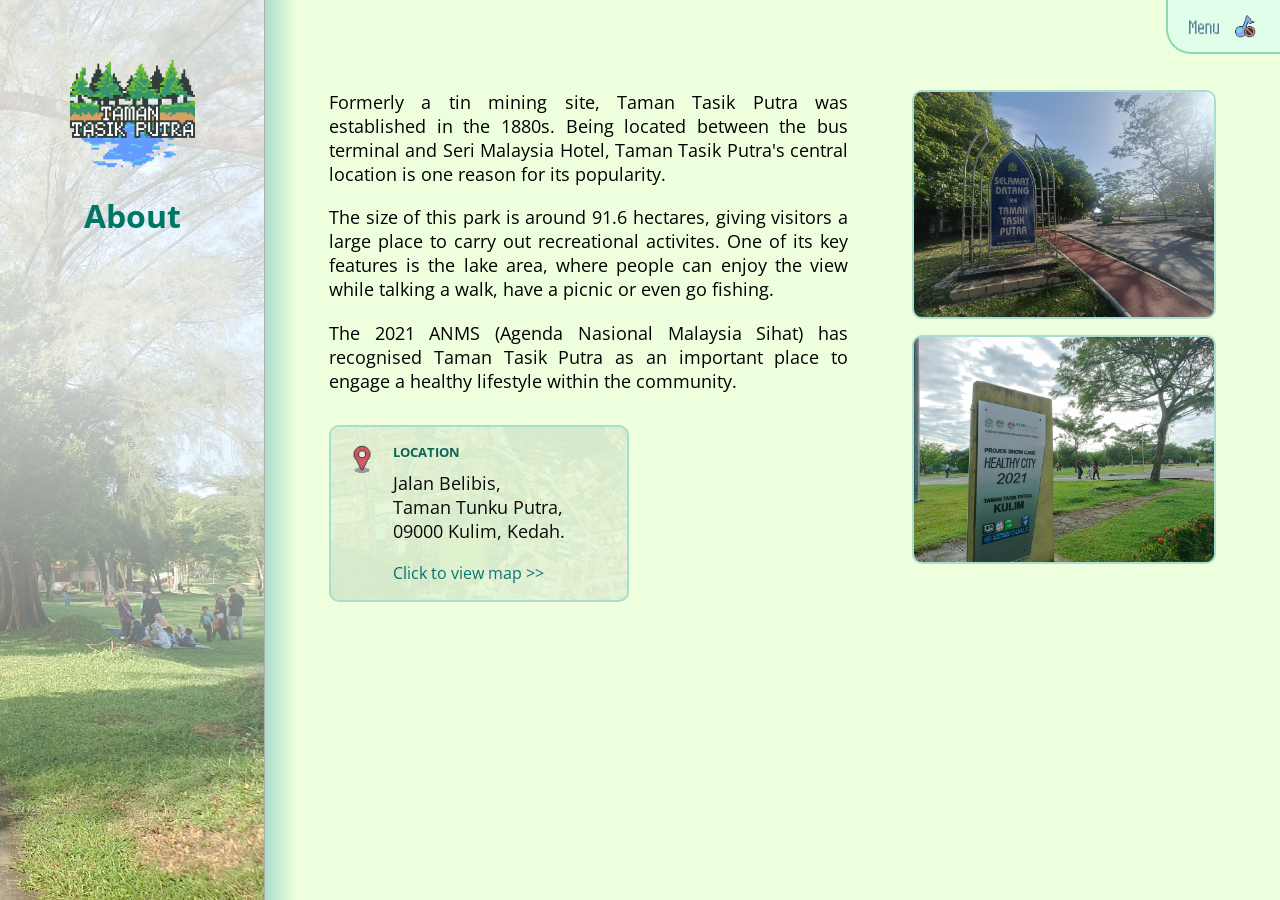
==== about.html @ 137a5755 "Initial commit Add 60 files" ====
<!DOCTYPE HTML>
<html>

    <head>
        <meta charset="UTF-8">
        <meta name="viewport" content="width=device-width, initial-scale=1.0">
        <title>Taman Tasik Putra</title>
        <link rel="stylesheet" href="style.css"/>
    </head>

    <body>
        <nav id="navbar-fixed" class="scrolled">
            <!-- Navbar template will load here -->
        </nav>

        <div class="overlay" id="fac-overlay">
            <span class="overlay-tip">Click the image again to zoom out.</span>
            <!-- Enlarge image -->
            <img id="overlay-image" src="">
        </div>

        <div class="subpage-container">
            <div class="subpage-content">
                <div class="subpage-side-head">
                    <div class="side-title">
                        <a href="index.html"><img src="resources/clipart.gif" alt="Icon"></a>
                        <h1>About</h1>
                    </div>
                </div>
                <div class="subpage-side-text">
                    
                    <div class="about-info">
                        <div class="about-text">
                            <p>Formerly a tin mining site, Taman Tasik Putra was established in the 1880s.
                                Being located between the bus terminal and Seri Malaysia Hotel, Taman Tasik Putra's central location is one reason for its popularity.</p>
                            <p>The size of this park is around 91.6 hectares, giving visitors a large place to carry out recreational activites.
                                One of its key features is the lake area, where people can enjoy the view while talking a walk, have a picnic or even go fishing.</p>
                            <p>The 2021 ANMS (Agenda Nasional Malaysia Sihat) has recognised Taman Tasik Putra as an important place to engage a healthy lifestyle within the community.</p>
                            <div class="location-box">
                                <img class="map thumbnail" src="media/map.png">
                                <img width="30px" height="30px" src="resources/location.png">
                                <div>
                                    <h6 class="location-tag">Location</h6>
                                    <p>Jalan Belibis,<br>Taman Tunku Putra,<br>09000 Kulim, Kedah.</p>
                                    <span class="open-map">Click to view map &gt;&gt;</span>
                                </div>
                            </div>
                        </div>
                        <div class="about-images">
                            <img class="thumbnail" src="media/sce03.jpg">
                            <img class="thumbnail" src="media/sce02.jpg">
                        </div>
                    </div>
                </div>
            </div>
        </div>
        
        <script src="script.js"></script>
    </body>

</html>
---- style.css ----
@font-face {
    font-family: 'Open Sans';
    src: url('resources/OpenSans.ttf') format('truetype'); /* Chrome 4+, Firefox 3.5, Opera 10+, Safari 3—5 */
}

html {
    scroll-behavior: smooth;
    transition-timing-function:cubic-bezier(0.165, 0.84, 0.44, 1);
}

body {
    background: linear-gradient(to right, #0668, #0330), url("media/background2.jpg") no-repeat fixed right/cover;
    margin: 0;
    font-family: 'Open Sans', 'Arial', sans-serif;
}

h2 {
    font-size: 2.5em;
    font-weight: 200;
}

h6 {
    font-size: 0.8em;
    font-weight: 700;
    text-transform: uppercase;
    margin-bottom: 0.8em;
    margin-block-start: 0;
}

p {
    font-size: 1.1em;
    margin-top: 0;
    margin-bottom: 1.1em;
    text-align: justify;
    user-select: auto;
}

a {
    text-decoration: none;
}

button {
    cursor: pointer;
}

.no-scroll {
    overflow: hidden;
}



/* Navigation bar */
.disappear {
    opacity: 0;
    transform: translateX(350px);
}

.tooltip {
    cursor: pointer;
    box-sizing: border-box;
    padding: 0.4em 0.8em;
    width: 300px;
    position: fixed;
    right: 20px;
    top: 80px;
    background-color: #000b;
    border-radius: 8px;
    font-size: 1em;
    box-shadow: 1px 1px 5px 2px #1113;
    opacity: 1;
    transition: 300ms ease;
}

.tooltip p {
    font-size: 0.8em;
    font-weight: 500;
    color: #fff;
    margin: 0.3em;
}

.tooltip img {
    width: 24px;
    transform: translateY(5px);
}

p.hide-message {
    color: #bbb;
    margin-top: 1em;
}

nav {
    z-index: 10;
    display: flex;
    flex-direction: row;
    position: fixed;
    top: 0;
    right: 0;
    padding: 1em;
    user-select: none;
    background-color :#dfe; 
    border-left: 2px solid #7ca;
    border-bottom: 2px solid #7ca;
    border-bottom-left-radius: 25px;
    opacity: 0.8;
    transition: 150ms;
}

nav:hover {
    opacity: 1;
    box-shadow: 0 4px 8px 2px #0006;
}

.links {
    display: flex;
    width: 0;
    flex-direction: row;
    align-items: center;
    gap: 16px;
    padding-right: 0;
    margin-right: 0;
    overflow: hidden;
    transition: 300ms;
}

nav:hover .links {
    width: 510px;
    padding-right: 0.5em;
    margin-right: 1em;
    border-right: 2px solid #7ca;
}

.nav-link {
    display: flex;
    align-items: center;
    position: relative;
    margin: auto 0 auto 0;
}

.nav-link:not(.current):after {
    content: "";
    position: absolute;
    display: block;
    width: 90px; /* must be the same as anchor element */
    height: 2em;
    left: 0;
    top: 50%;
    transform: translateY(-50%) scaleX(0);
    z-index: -1;
    background-color: #bed;
    border-radius: 9px;
    transition: 300ms;
    transform-origin: left;
}

.nav-link:hover::after {
    transform: translateY(-50%) scaleX(1);
}

.nav-link a {
    width: 90px;
    padding: 0;
    text-decoration: none;
    color: #066;
    text-align: center;
    font-size: 0.9em;
    transition: 100ms;
}

.nav-link:not(.current):hover a {
    color: #044;
    font-weight: bold;
    letter-spacing: 1px;
}

.current a {
    font-weight: 700;
    pointer-events: none;
}

.controls {
    display: flex;
    align-items: center;
}

.controls button {
    padding: 0;
    margin: 0 10px 0 0;
}

.controls button {
    display: inline-flex;
    align-items: center;
    background: none;
    border: none;
    color: #066;
}

.controls button img {
    height: 20px;
    scale: 1.2;
}

#menu {
    width: 40px;
    cursor: default;
}

#music {
    width: 20px;
    cursor: pointer;
}

#music:hover {
    transform: scale(1.2);
}


/* Homepage: header */
header {
    display: flex;
    flex-direction: column;
    min-height: 100vh;
    justify-content: center;
}

.main-title {
    padding: 0 10%;
    color: #fff;
}

.main-title h1 {
    font-weight: 800;
    font-size: 3.5em;
    text-shadow: 0px 0px 8px #000;
    margin-top: 0;
}

.main-title p {
    width: fit-content;
    padding: 6px 18px;
    margin-bottom: 0;
    background-color: #033;
}

.info-box {
    display: flex;
    flex-direction: column;
    margin-left: 10%;
    width: 600px;
}

.info-header {
    display: flex;
    align-items: center;
    background: linear-gradient(to right, #033 60%, #044);
    border-bottom: 1px solid #fff;
}

.info-header span {
    color: #fffa;
    font-size: 0.9em;
    margin-left: 1em;
}

.info-header img {
    height: 18px;
    margin: 10px 0 10px 18px;
    opacity: 0.8;
    
}

.info-carousel {
    padding: 0 18px;
    background-color: #012b;
    min-height: 250px;
    height: auto;
    display: flex;
    flex-direction: row;
    align-items: center;
}

.info-button {
    padding: 0;
    margin: 0;
    height: 30px;
    min-width: 30px;
    border-radius: 20px;
    border: 2px solid #334;
    background-color: #001;
    display: flex;
    align-items: center;
    justify-content: center;
    transition: 300ms;
}

.info-button img {
    filter: invert(100%);
    user-select: none;
}

.info-button:hover {
    box-shadow: 0 0 4px 4px #0ef6;
}

.carousel-text-container {
    flex-grow: 1;
    display: stretch;
    flex-direction: row;
    overflow-x: hidden;
    margin: 1em 1.5em;
}

.carousel-texts {
    display: flex;
    transition: transform 250ms ease;
}

.carousel-text {
    box-sizing: border-box;
    min-width: 100%;
    height: 100%;
    color: #fff;
}

.carousel-text h2 {
    margin: 0 0 0.5em 0;
    font-size: 1.7em;
    font-weight: 600;
}

video {
    border-radius: 10px;
    border: 1px solid #044;
    width: 100%;
    max-width: 640px;
    height: auto;
    display: block;
    margin: 2em auto;
}



/* Footer
footer {
    background-color: #033;
    padding: 1.5em;
    color: #fff9;
    font-size: 0.8em;
    font-weight: 600;
    text-align: center;
}

footer p {
    margin: 1em 0 1em 0
}
*/


/* Image overlay */
.overlay-tip {
    color: #fff;
    font-weight: 600;
    position: fixed;
    top: 5%;
    left: 50%;
    transform: translateX(-50%);
    white-space: nowrap;
    text-overflow: clip;
}

.location-tag {
    color: #065;
}

.description-tag {
    color: #888;
}

.thumbnail {
    cursor: zoom-in;
}

.overlay {
    display: none;
    position: fixed;
    top: 0;
    left: 0;
    width: 100%;
    height: 100%;
    background: #555b; /* Dark background */
    backdrop-filter: blur(4px);
    flex-direction: row;
    justify-content: center;
    align-items: center;
    gap: 15px;
    z-index: 1000;
}

#overlay-image {
    cursor: zoom-out;
    width: 85%;
    max-width: 1080px;
    max-height: 80%;
    object-fit: scale-down;
}

.overlay-box {
    width: 75%;
    height: 90%;
    border-radius: 8px;
    border: 1px solid #7779;
    display: flex;
    flex-direction: row;
    overflow: hidden;
}

.zoomed-image {
    flex: 7;
    background-color: #0009;
    display: flex;
}

.zoomed-image img {
    width: 100%;
    object-fit: scale-down;
    align-items: center;
}

.zoomed-textbox {
    flex: 3;
    min-width: 200px;
    background-color: #fff;
    position: relative;
    padding: 1.5em;
    display: flex;
    flex-direction: column;
    justify-content: center;
}

.zoomed-textbox h2 {
    margin-top: 0;
    margin-bottom: 1.5em;
    font-size: 1.8em;
}

.close-button {
    position: absolute;
    top: 12px;
    right: 8px;
    background-color: white;
    border: none;
    width: 45px;
    height: 20px;
    padding: 0;
    margin: 0;
    border-radius: 20px;
    display: flex;
    align-items: center;
    justify-content: center;
    transition: 250ms ease;
}

.close-button img {
    filter: none;
    user-select: none;
    width: 16px;
}

.close-button:hover {
    box-shadow: none;
    background-color: #fbb;
}

.gallery-container {
    display: flex;
    flex-wrap: wrap;
    flex-direction: row;
    justify-content: center;
    align-items: center;
    gap: 20px;
}

.gallery-image {
    width: 300px;
    border-radius: 4px;
    border: 1px solid #044;
    cursor: pointer;
    transition: transform 300ms ease;
}

.gallery-image:hover {
    transform: scale(0.95);
}

.button-container {
    display: none;
    flex-direction: row;
    gap: 20px;
}



/* Subpage */
.subpage-container {
    background-color: #fffd;
}

.subpage-content {
    width: 100%;
    height: auto;
    min-height: 100vh;
    margin: 0 auto;
    display: flex;
}

.subpage-side-head {
    user-select: none;
    width: 200px;
    display: flex;
    flex-direction: column;
    align-items: center;
    background-image: linear-gradient(#fffc 40%, #fff1), url("media/background2.jpg");
    background-size: cover;
    background-position: center right;
    border-right: 1px solid #aaa;
    padding: 3em 2em;
}

.side-title {
    display: flex;
    flex-direction: column;
    align-items: center;
    margin-bottom: 1em;
}

.side-title img {
    height: 125px;
    width: 125px;
    margin-bottom: 1em;
    cursor: pointer;
}

.side-title h1 {
    margin: 0;
    font-size: 2em;
    color: #076;
    text-align: center;
}

.subpage-side-text {
    flex: 1;
    padding: 10vh 5%;
    background: linear-gradient( to right, #adc, #efd 3%);
    background-size: 100% 20px;
    overflow: hidden;
}

.subpage-side-text h2 {
    text-align: center;
    font-weight: 600;
    color: #087;
}

.subpage-side-text h2:first-child {
    margin-top: 0;
}

.text-container {
    max-width: 800px;
    background-color: #bec;
    padding: 1em 3em;
    margin: 1em auto 0;
    box-sizing: border-box;
    border-radius: 10px;
}

.text-container p {
    margin: 0;
    font-weight: 600;
    color: #055;
    text-align: justify;
}

.text-container em {
    font-weight: 400;
}

.wider {
    max-width: 960px;
    margin-bottom: 2em;
}

.wider p {
    text-align: center;
}



/* About page css */
.about-info {
    display: flex;
    align-items: flex-start;
    flex-direction: row;
    justify-content: space-between;
    gap: 4em;
}

.about-text {
    width: 100%;
    min-width: 300px;
}

.about-images {
    display: flex;
    flex-direction: column;
    gap: 1em;
}

.about-images img {
    min-width: 200px;
    max-width: 300px;
    border-radius: 10px;
    border: 2px solid #adc;
    transition: transform 300ms ease;
}

.about-images img:hover {
    transform: scale(0.95);
}

.location-box {
    margin-top: 2em;
    width: 300px;
    box-sizing: border-box;
    user-select: none;
    border: 2px solid #adc;
    border-radius: 10px;
    padding: 1em;
    display: flex;
    flex-direction: row;
    gap: 1em;
    transition: 300ms ease;
    position: relative;
    overflow: hidden;
}

.open-map {
    text-align: right;
    color: #077;
}

.location-box:hover {
    background-color: #dff;
    box-shadow: -16px 0 16px 2px #adc7;
    transform: translateX(16px);
    cursor: pointer;
}

.map {
    user-select: none;
    cursor: pointer;
    position:absolute;
    width: 100%;
    height: 100%;
    opacity: 0.1;
    top: 0;
    left:0;
}



/* Facilities page css */
.section-facilities {
    flex-direction: column;
    display: none;
    transform: translateX(10%);
    opacity: 0;
    transition: transform 400ms ease, opacity 400ms ease;
}

.active {
    display: flex;
    transform: translateX(0);
    opacity: 1;
}

.sidenav {
    width: 100%;
    display: flex;
    flex-wrap: wrap;
    gap: 0.5em; 
    justify-content: space-between;
}

.sidenav-button {
    flex: 1 1 45%;
    margin: 0 auto;
    padding: 0.5em 0;
    font-family: inherit;
    text-align: center;
    font-size: 1em;
}

.sidenav-button img {
    display: block;
    width: 80%;
    margin: 0 auto;
    max-width: 60px;
}

.button-active {
    background: #087;
    border: none;
    border-radius: 4px;
    font-weight: 700;
    color: #fff;
}

.prev, .next {
    display: flex;
    justify-content: center;
    align-items: center;
    padding: 0;
    min-width: 36px;
    border-radius: 0;
    background: #fff;
    border: none;
    transition: 300ms;
    z-index: 10;
}

.prev:hover {
    background: #cff;
    box-shadow: -8px 0 20px 20px #0006;
}

.next:hover {
    background: #cff;
    box-shadow: 8px 0 20px 20px #0006;
}

.carousel {
    user-select: none;
    width: 80%;
    max-width: 500px;
    margin: 0 auto;
    min-height: 100px;
    margin-bottom: 1em;
    display: flex;
    flex-direction: row;
    border-radius: 8px;
    border: 1px solid gray;
    overflow: hidden;
}  

.carousel-image-container {
    flex-grow: 1;
    overflow: hidden;
    background-color: #aed;
}

.carousel-images {
    display: flex;
    transition: transform 300ms ease;
    width: 100%;
}

.carousel-images img {
    width: 100%;
    object-fit: scale-down;
    flex-shrink: 0;
    flex-basis: 100%;
}



/* Media queries */
@media only screen and (max-width: 859px) {
    nav {
        flex-direction: column-reverse;
        align-items: center;
    }

    .links {
        flex-direction: column;
        width: auto;
        height: 0;
    }

    nav:hover .links {
        width: auto;
        height: 230px;
        padding-top: 0.5em;
        margin-top: 1em;
        padding-right: 0;
        margin-right: 0;
        border-right: none;
        border-top: 2px solid #7ca;
    }

    h2 {
        font-size: 2em;
    }

    .subpage-content {
        width: 100%;
        flex-direction: column;
        background-color: #efd;
        border: none;
    }

    .subpage-side-head {
        flex: 0;
        flex-direction: column;
        justify-content: flex-start;
        width: auto;
        border-right: 0;
        background-image: linear-gradient(to right, #fffe 30%, #fff9), url("media/background2.jpg");
        border-bottom: 1px solid #aaa;
        padding: 2em 5%;
    }

    .side-title {
        width: 100%;
        flex-direction: row;
        align-items: center;
        margin: 0;
    }

    .side-title img {
        display: none;
    }

    .subpage-side-text {
        flex: 1;
        padding: 2em 5%;
        background: linear-gradient(#adc, #efd 3%);
        background-size: 100% 400px;
        background-repeat: no-repeat;
        overflow-x: hidden;
    }

    .sidenav {
        flex-wrap: nowrap;
        flex-direction: row;
    }

    .sidenav-button {
        flex-grow: 1;
        overflow-x: hidden;
        font-size: 0.8em;
    }

    .wide {
        display: none;
    }

    .overlay-box {
        height: 70%;
        overflow-y: scroll;
    }

    .overlay-box, .overlay {
        flex-direction: column;
    }

    .button-container {
        display: flex;
    }
}

@media only screen and (max-width: 749px) {
    .info-box {
        margin: 0 auto;
    }
}

@media only screen and (max-width: 599px) {
    .info-box {
        width: 100%;
        margin-left: 0;
    }
}

@media only screen and (max-width: 1019px) {
    .about-info {
        flex-direction: column-reverse;
        align-items: center;
    }

    .about-images {
        flex-direction: row;
        flex-wrap: wrap; 
    }

    .about-images img {
        flex: 1 1 45%; 
    }

}
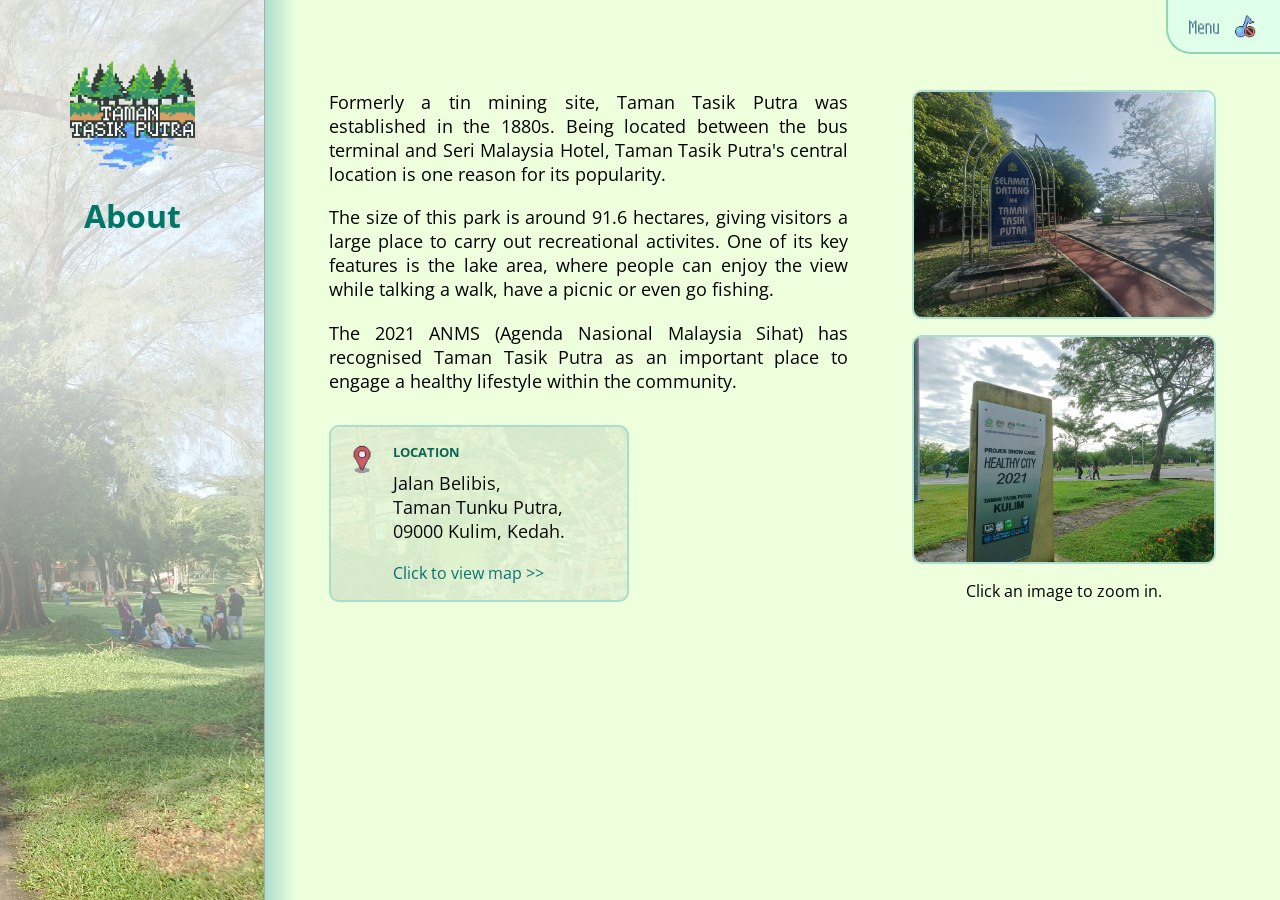
==== commit e2243eb1: "Added help text to zoom image" ====
--- a/about.html
+++ b/about.html
@@ -49,6 +49,7 @@
                         <div class="about-images">
                             <img class="thumbnail" src="media/sce03.jpg">
                             <img class="thumbnail" src="media/sce02.jpg">
+                            <span class="center">Click an image to zoom in.</span>
                         </div>
                     </div>
                 </div>
--- a/style.css
+++ b/style.css
@@ -56,36 +56,57 @@
 }
 
 .tooltip {
+    display: flex;
+    flex-direction: row;
+    align-items: center;
+    gap: 0.8em;
     cursor: pointer;
     box-sizing: border-box;
     padding: 0.4em 0.8em;
-    width: 300px;
+    width: 260px;
     position: fixed;
     right: 20px;
     top: 80px;
-    background-color: #000b;
+    background-color: #cfe;
     border-radius: 8px;
     font-size: 1em;
+    border: 2px solid #077;
     box-shadow: 1px 1px 5px 2px #1113;
     opacity: 1;
     transition: 300ms ease;
 }
 
+.tooltip::after {
+    content: '';
+    width: 0;
+    height: 0;
+    border-top: 10px solid transparent;
+    border-right: 10px solid transparent;
+    border-bottom: 14px solid #cfe;
+    border-left: 10px solid transparent;
+    position: absolute;
+    right: 20px;
+    bottom: 100%;
+}
+
 .tooltip p {
-    font-size: 0.8em;
-    font-weight: 500;
-    color: #fff;
+    font-size: 1em;
+    font-weight: 700;
+    color: #044;
     margin: 0.3em;
 }
 
-.tooltip img {
-    width: 24px;
-    transform: translateY(5px);
-}
-
-p.hide-message {
-    color: #bbb;
-    margin-top: 1em;
+.ok-button {
+    display: flex;
+    justify-content: center;
+    align-items: center;
+    font-size: 0.9em;
+    width: 50px;
+    height: 24px;
+    background-color: #055;
+    color: white;
+    border-radius: 20px;
+    font-weight: 700;
 }
 
 nav {
@@ -484,7 +505,7 @@
     width: 300px;
     border-radius: 4px;
     border: 1px solid #044;
-    cursor: pointer;
+    cursor: zoom-in;
     transition: transform 300ms ease;
 }
 
@@ -772,6 +793,10 @@
     flex-basis: 100%;
 }
 
+.center {
+    text-align: center;
+}
+
 
 
 /* Media queries */
@@ -886,6 +911,7 @@
     .about-info {
         flex-direction: column-reverse;
         align-items: center;
+        gap: 2em;
     }
 
     .about-images {
